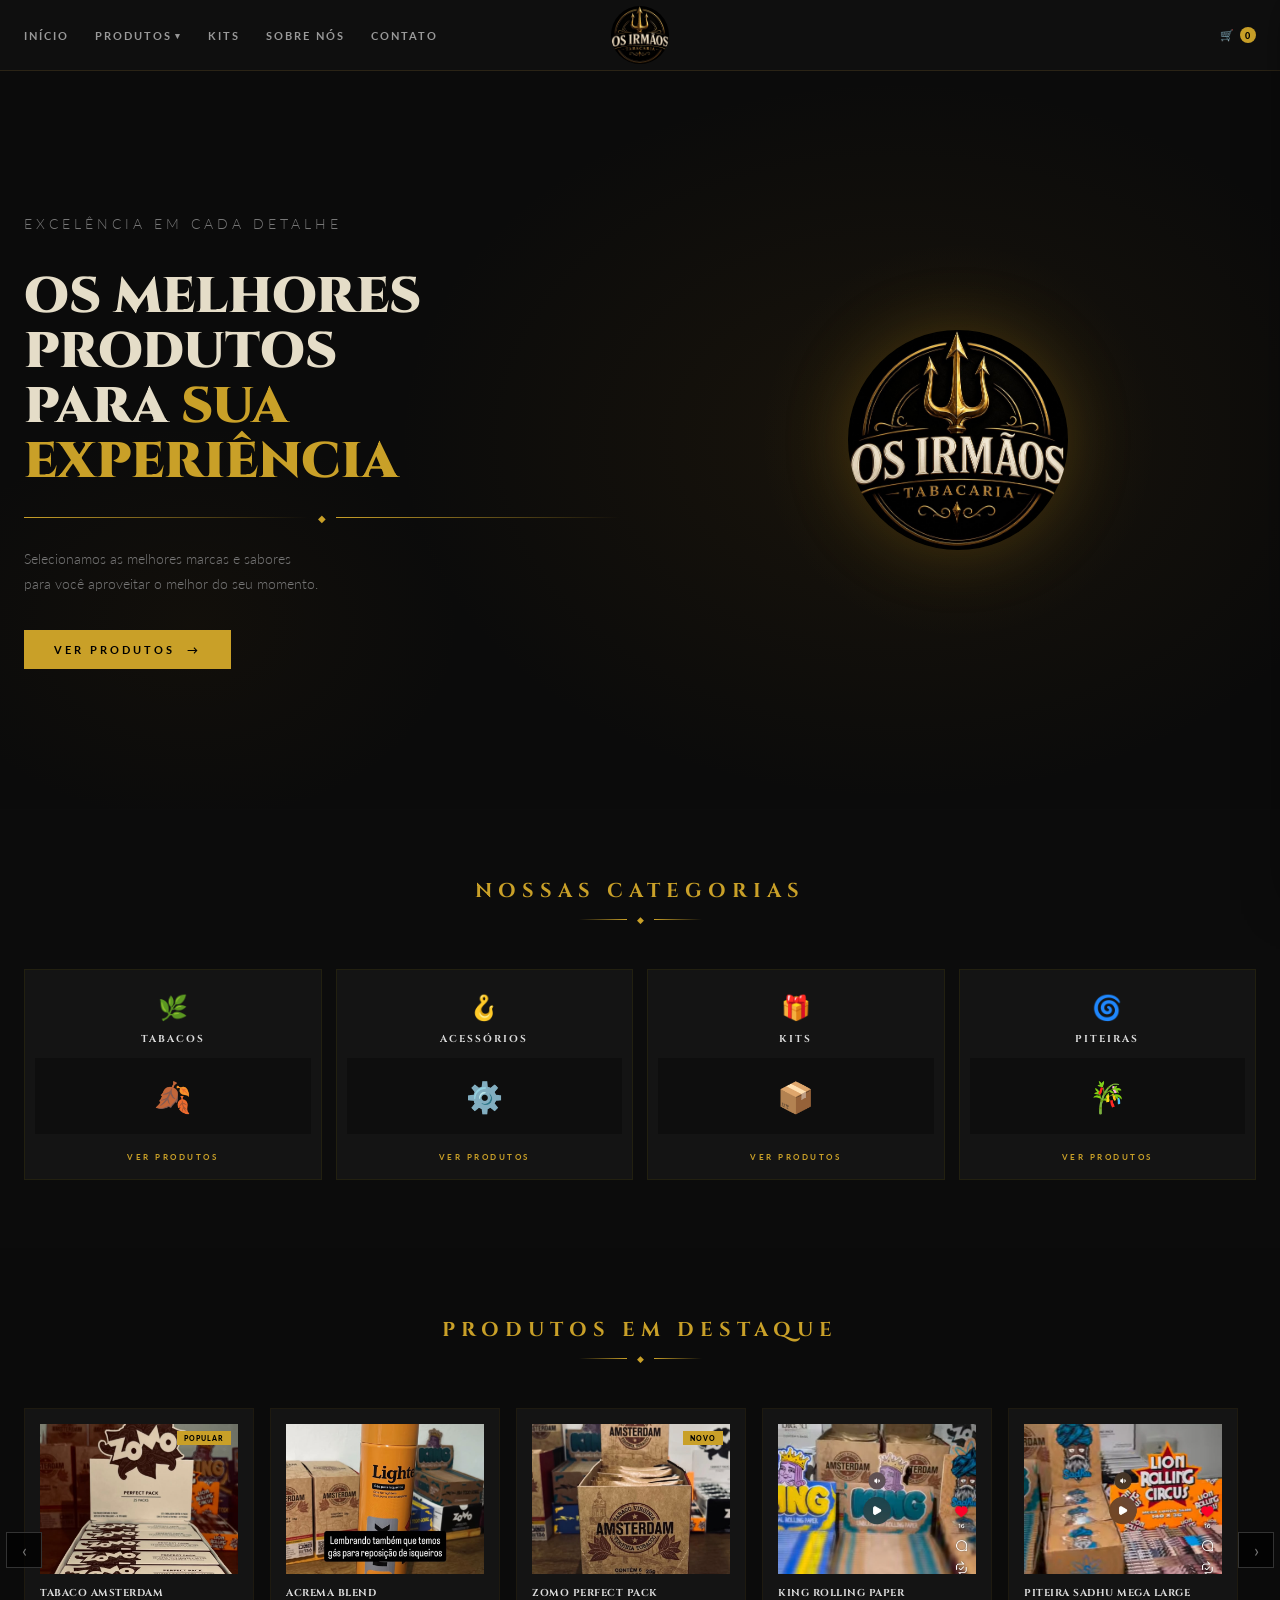
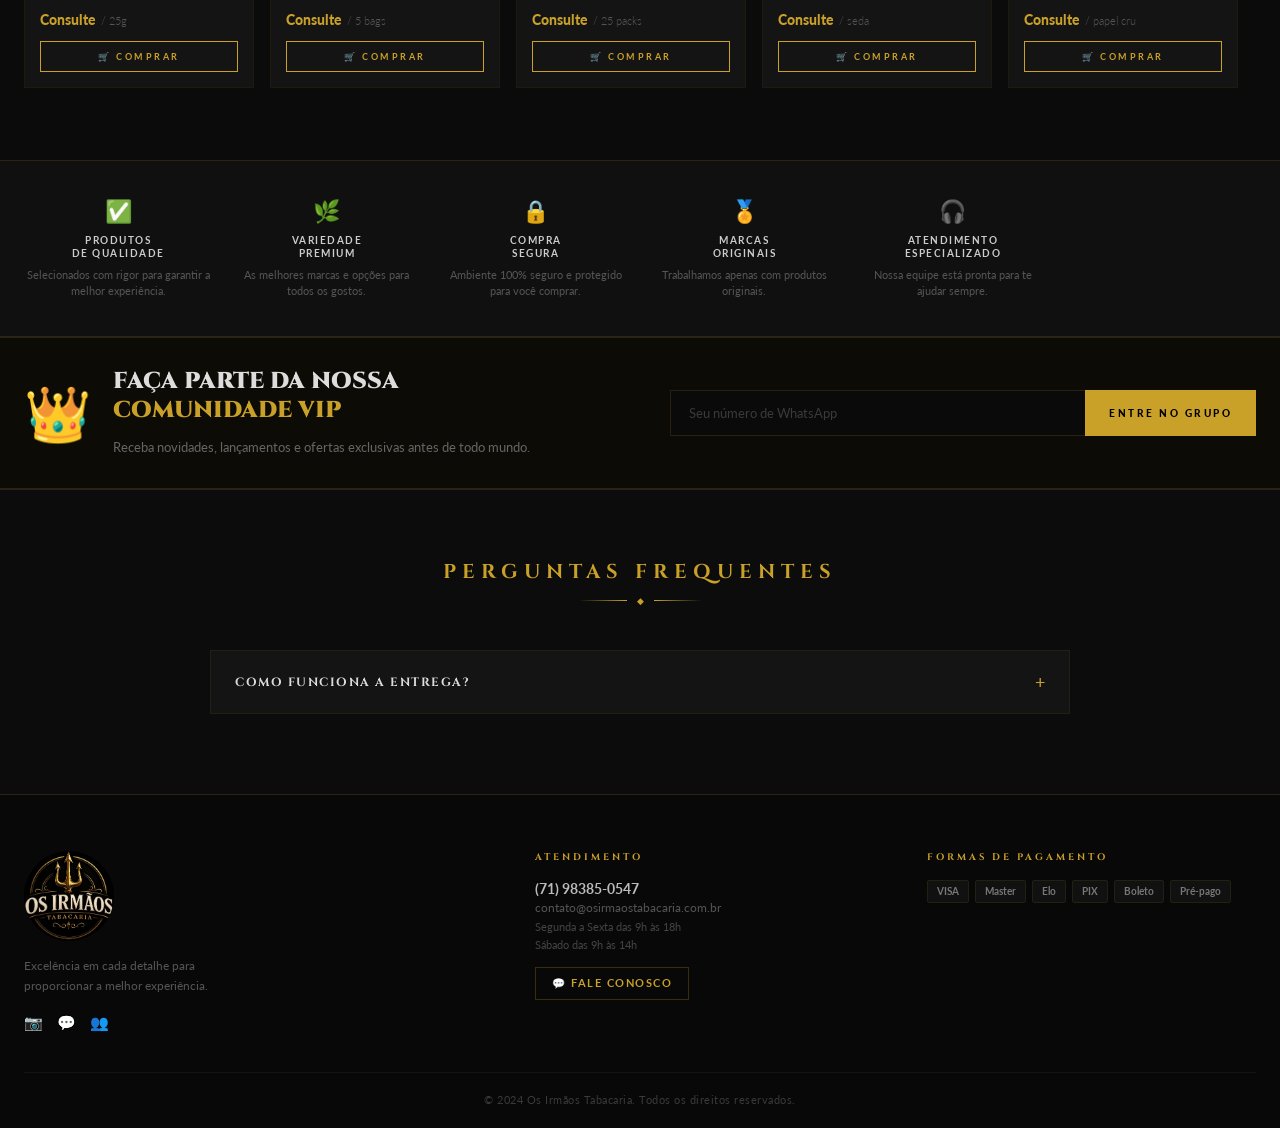
==== index.html @ 743bb781 "Add files via upload" ====
<!DOCTYPE html>
<html lang="pt-BR">
<head>
<meta charset="UTF-8">
<meta name="viewport" content="width=device-width, initial-scale=1.0">
<title>Os Irmãos Tabacaria</title>
<link href="https://fonts.googleapis.com/css2?family=Cinzel:wght@400;600;700;900&family=Lato:wght@300;400;700&display=swap" rel="stylesheet">
<link rel="stylesheet" href="style.css">

</head>
<body>

<!-- NAVBAR -->
<nav class="navbar">
  <div class="nav-inner">
    <ul class="nav-left">
      <li><a href="#">INÍCIO</a></li>
      <li class="has-dd">
        <a href="#" onclick="toggleDD(event,this)">PRODUTOS <small>▾</small></a>
        <ul class="dd-menu">
          <li><a href="#produtos">Em Destaque</a></li>
          <li><a href="#">Tabacos</a></li>
          <li><a href="#">Piteiras</a></li>
          <li><a href="#">Acessórios</a></li>
        </ul>
      </li>
      <li><a href="#">KITS</a></li>
      <li><a href="#">SOBRE NÓS</a></li>
      <li><a href="#">CONTATO</a></li>
    </ul>
    <a href="#" class="logo-center" style="border:none;padding:0;"><img src="[data-uri]" alt="Os Irmãos Tabacaria" style="height:58px;width:58px;object-fit:contain;border-radius:50%;"></a>
    <div class="nav-right">
      <a href="#" onclick="toggleCart(event)">🛒 <span class="cart-num" id="cartCount">0</span></a>
      <div class="hamburger" onclick="document.getElementById('mn').classList.toggle('open')">
        <span></span><span></span><span></span>
      </div>
    </div>
  </div>
  <div class="mobile-nav" id="mn">
    <ul>
      <li><a href="#">Início</a></li>
      <li class="mob-item">
        <a href="#" onclick="toggleMobSub(event,this)">Produtos <small>▾</small></a>
        <ul class="mob-sub">
          <li><a href="#produtos">Em Destaque</a></li>
          <li><a href="#">Tabacos</a></li>
          <li><a href="#">Piteiras</a></li>
          <li><a href="#">Acessórios</a></li>
        </ul>
      </li>
      <li><a href="#">Kits</a></li>
      <li><a href="#">Sobre Nós</a></li>
      <li><a href="#">Contato</a></li>
    </ul>
  </div>
</nav>

<!-- HERO -->
<section class="hero">
  <div class="hero-inner">
    <div>
      <p class="hero-eyebrow">Excelência em cada detalhe</p>
      <h1>OS MELHORES PRODUTOS<br>PARA <span class="gld">SUA EXPERIÊNCIA</span></h1>
      <div class="hero-divider"><span>◆</span></div>
      <p>Selecionamos as melhores marcas e sabores<br>para você aproveitar o melhor do seu momento.</p>
      <a href="#produtos" class="btn-hero">VER PRODUTOS &nbsp;→</a>
    </div>
    <div class="hero-right">
      <div class="hero-glow"></div>
      <div class="hero-can" style="background:none;border:none;box-shadow:none;"><img src="[data-uri]" alt="Os Irmãos Tabacaria" style="width:220px;height:220px;object-fit:contain;border-radius:50%;filter:drop-shadow(0 0 30px rgba(180,130,15,.25));"></div>
    </div>
  </div>
</section>

<!-- CATEGORIAS -->
<section class="cats">
  <div class="st">
    <h2>Nossas Categorias</h2>
    <div class="orn"><span>◆</span></div>
  </div>
  <div class="cat-grid">
    <a href="#" class="cat"><span class="cat-ico">🌿</span><div class="cat-nm">Tabacos</div><div class="cat-box">🍂</div><span class="cat-lk">VER PRODUTOS</span></a>
    <a href="#" class="cat"><span class="cat-ico">🪝</span><div class="cat-nm">Acessórios</div><div class="cat-box">⚙️</div><span class="cat-lk">VER PRODUTOS</span></a>
    <a href="#" class="cat"><span class="cat-ico">🎁</span><div class="cat-nm">Kits</div><div class="cat-box">📦</div><span class="cat-lk">VER PRODUTOS</span></a>
    <a href="#" class="cat"><span class="cat-ico">🌀</span><div class="cat-nm">Piteiras</div><div class="cat-box">🎋</div><span class="cat-lk">VER PRODUTOS</span></a>
  </div>
</section>

<!-- PRODUTOS EM DESTAQUE -->
<section class="prods" id="produtos">
  <div class="st">
    <h2>Produtos em Destaque</h2>
    <div class="orn"><span>◆</span></div>
  </div>
  <div class="prod-wrap">
    <div class="arr l" onclick="scrollProds(-1)">‹</div>
    <div class="prod-grid" id="pg">
<div class="pc">
        <div class="pc-img" style="background:#111;overflow:hidden;padding:0;">
          <img src="[data-uri]" alt="Tabaco Amsterdam" style="width:100%;height:100%;object-fit:cover;object-position:center;" /><span class="pc-badge">POPULAR</span>
        </div>
        <div class="pc-name">Tabaco Amsterdam</div>
        <div class="pc-price"><span style="font-size:14px;color:var(--gold)">Consulte</span> <small>/ 25g</small></div>
        <button class="btn-buy" onclick="addToCart('Tabaco Amsterdam','Consulte', this)">🛒 COMPRAR</button>
      </div>
<div class="pc">
        <div class="pc-img" style="background:#111;overflow:hidden;padding:0;">
          <img src="[data-uri]" alt="Acrema Blend" style="width:100%;height:100%;object-fit:cover;object-position:center;" />
        </div>
        <div class="pc-name">Acrema Blend</div>
        <div class="pc-price"><span style="font-size:14px;color:var(--gold)">Consulte</span> <small>/ 5 bags</small></div>
        <button class="btn-buy" onclick="addToCart('Acrema Blend','Consulte', this)">🛒 COMPRAR</button>
      </div>
<div class="pc">
        <div class="pc-img" style="background:#111;overflow:hidden;padding:0;">
          <img src="[data-uri]" alt="Zomo Perfect Pack" style="width:100%;height:100%;object-fit:cover;object-position:center;" /><span class="pc-badge">NOVO</span>
        </div>
        <div class="pc-name">Zomo Perfect Pack</div>
        <div class="pc-price"><span style="font-size:14px;color:var(--gold)">Consulte</span> <small>/ 25 packs</small></div>
        <button class="btn-buy" onclick="addToCart('Zomo Perfect Pack','Consulte', this)">🛒 COMPRAR</button>
      </div>
<div class="pc">
        <div class="pc-img" style="background:#111;overflow:hidden;padding:0;">
          <img src="[data-uri]" alt="King Rolling Paper" style="width:100%;height:100%;object-fit:cover;object-position:center;" />
        </div>
        <div class="pc-name">King Rolling Paper</div>
        <div class="pc-price"><span style="font-size:14px;color:var(--gold)">Consulte</span> <small>/ seda</small></div>
        <button class="btn-buy" onclick="addToCart('King Rolling Paper','Consulte', this)">🛒 COMPRAR</button>
      </div>
<div class="pc">
        <div class="pc-img" style="background:#111;overflow:hidden;padding:0;">
          <img src="[data-uri]" alt="Piteira Sadhu Mega Large" style="width:100%;height:100%;object-fit:cover;object-position:center;" />
        </div>
        <div class="pc-name">Piteira Sadhu Mega Large</div>
        <div class="pc-price"><span style="font-size:14px;color:var(--gold)">Consulte</span> <small>/ papel cru</small></div>
        <button class="btn-buy" onclick="addToCart('Piteira Sadhu Mega Large','Consulte', this)">🛒 COMPRAR</button>
      </div>
<div class="pc">
        <div class="pc-img" style="background:#111;overflow:hidden;padding:0;">
          <img src="[data-uri]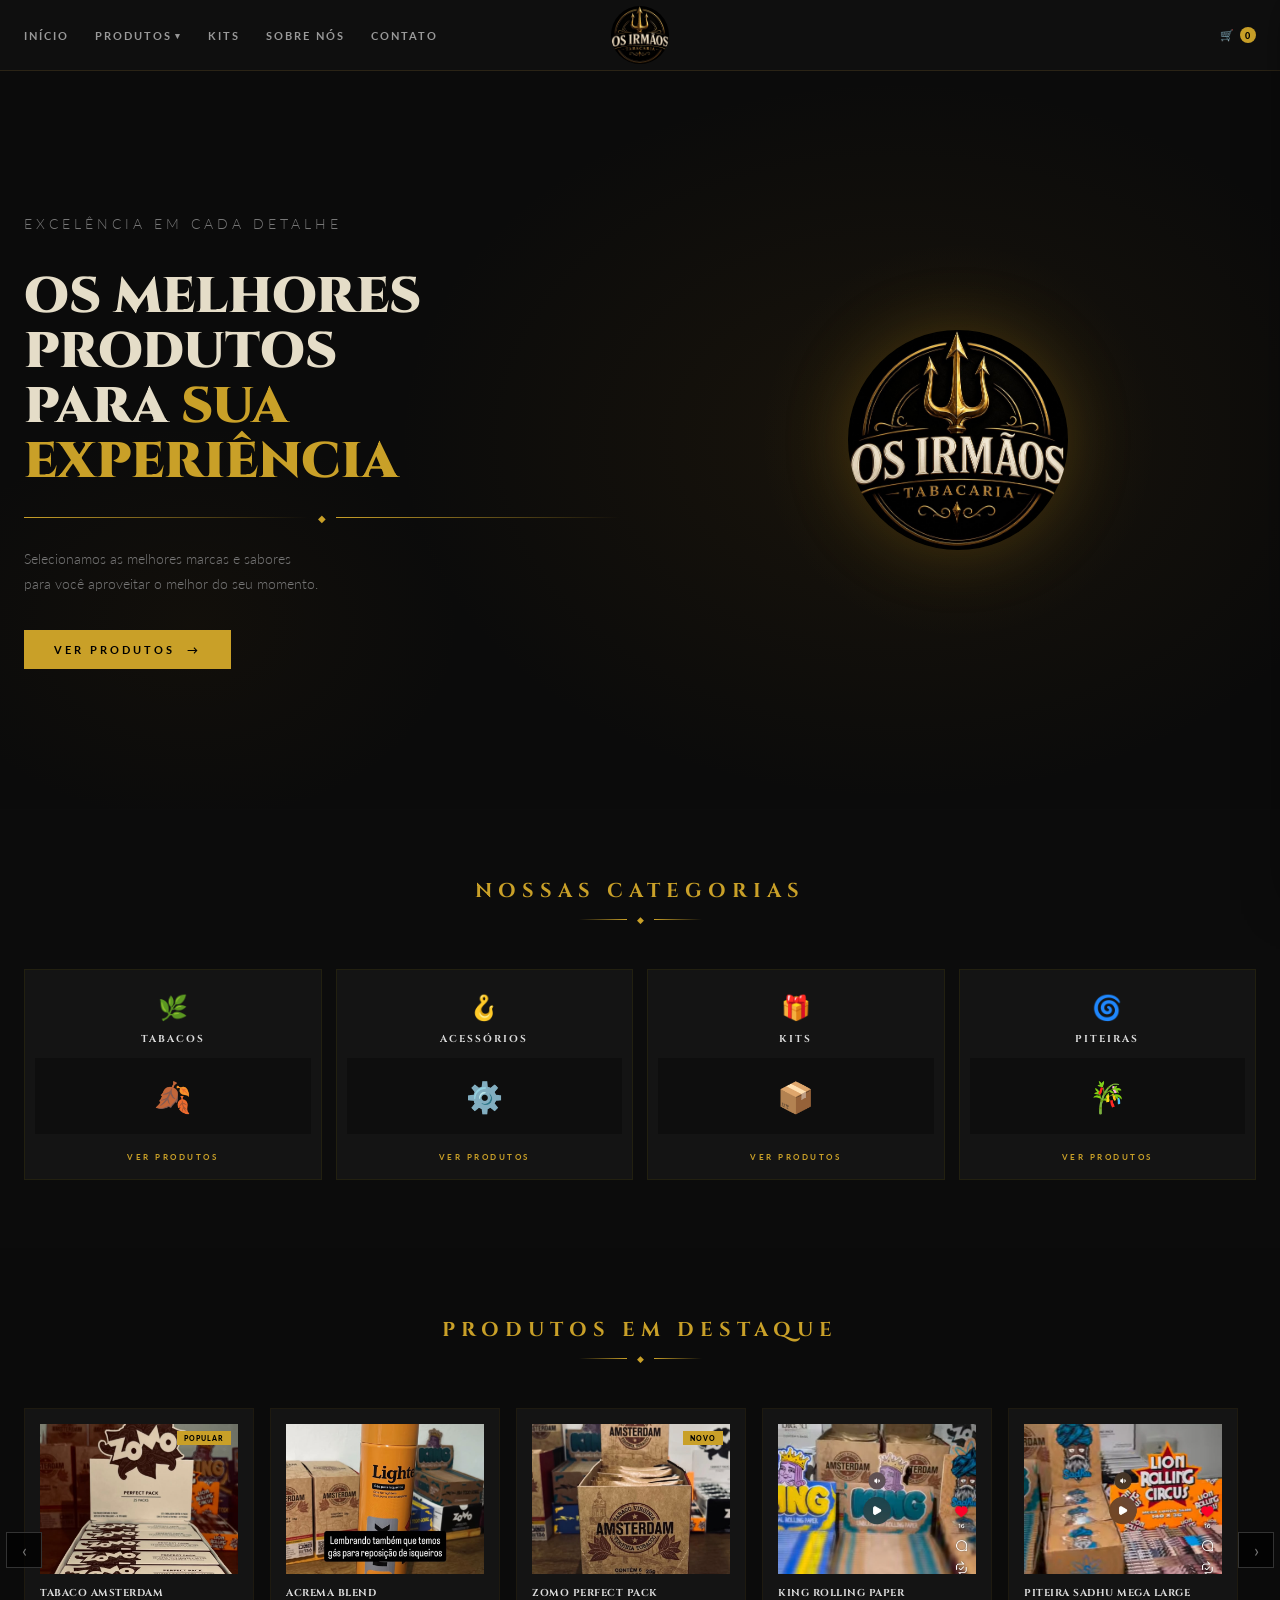
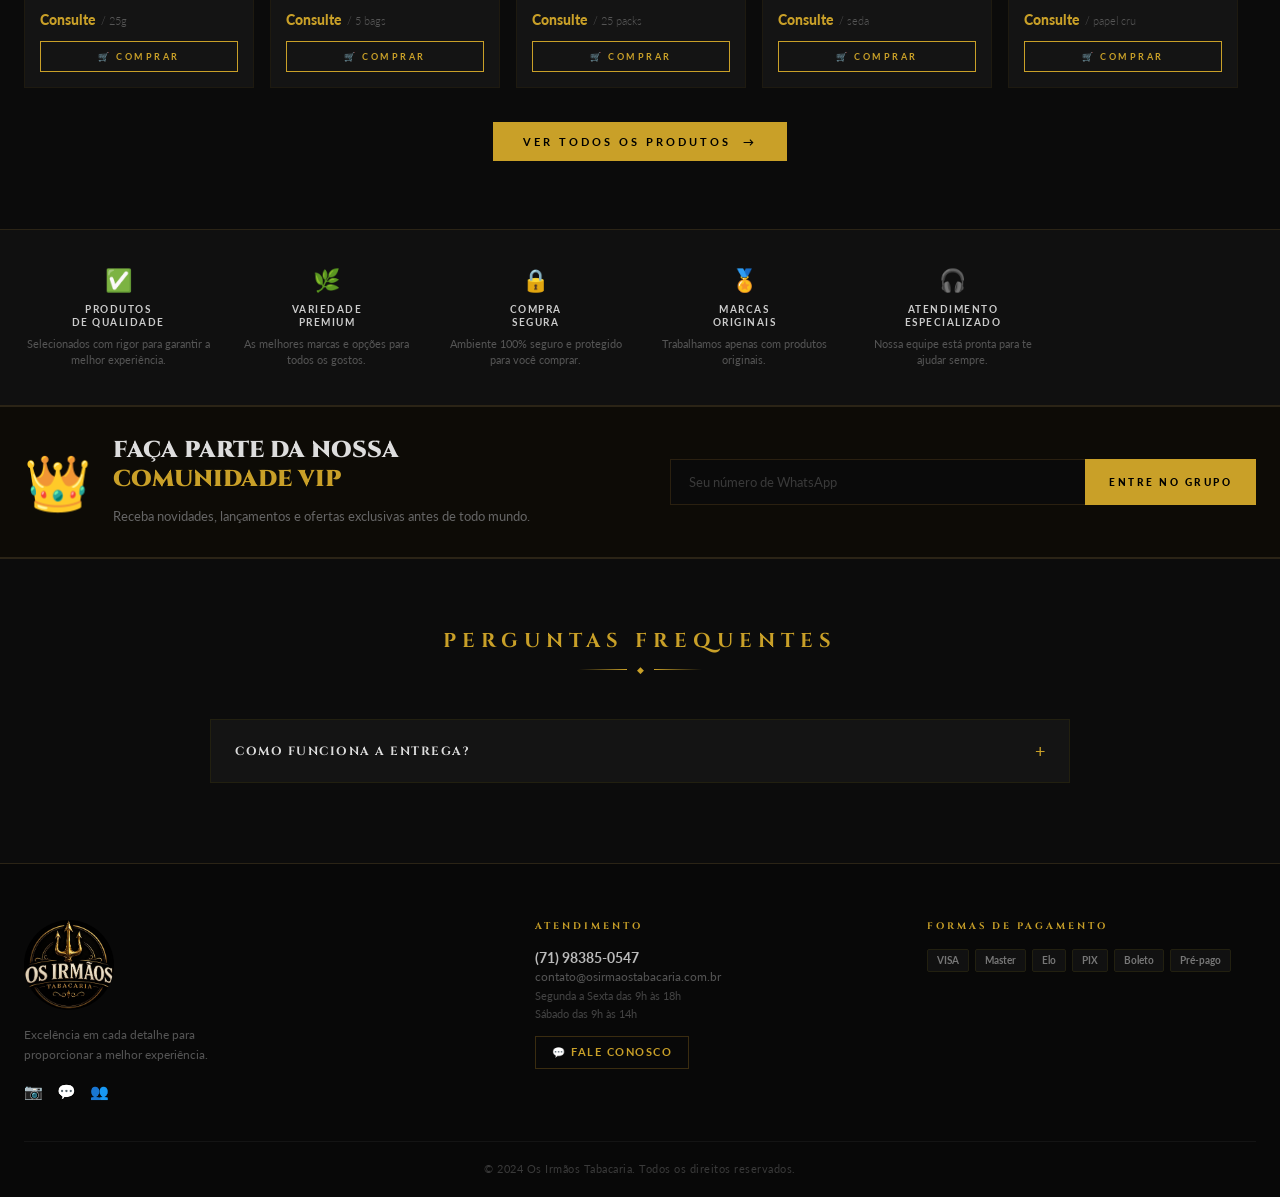
